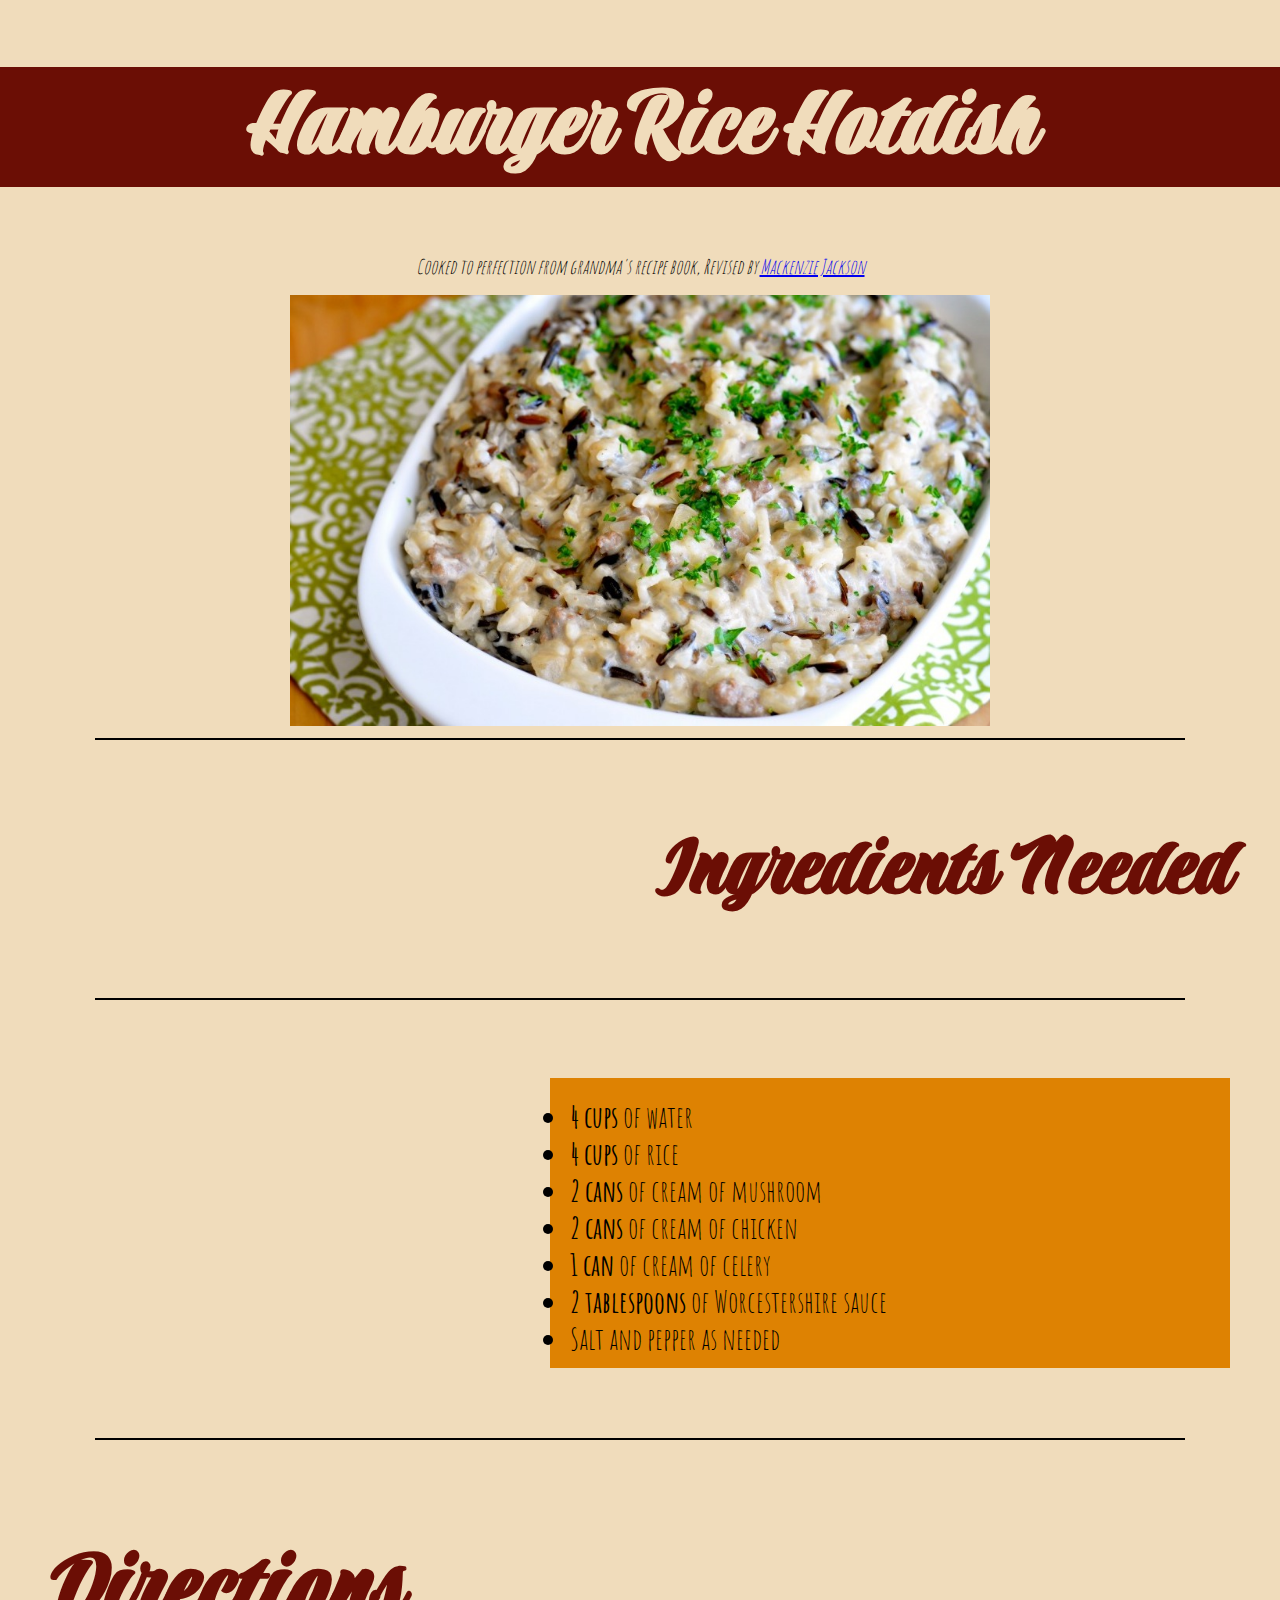
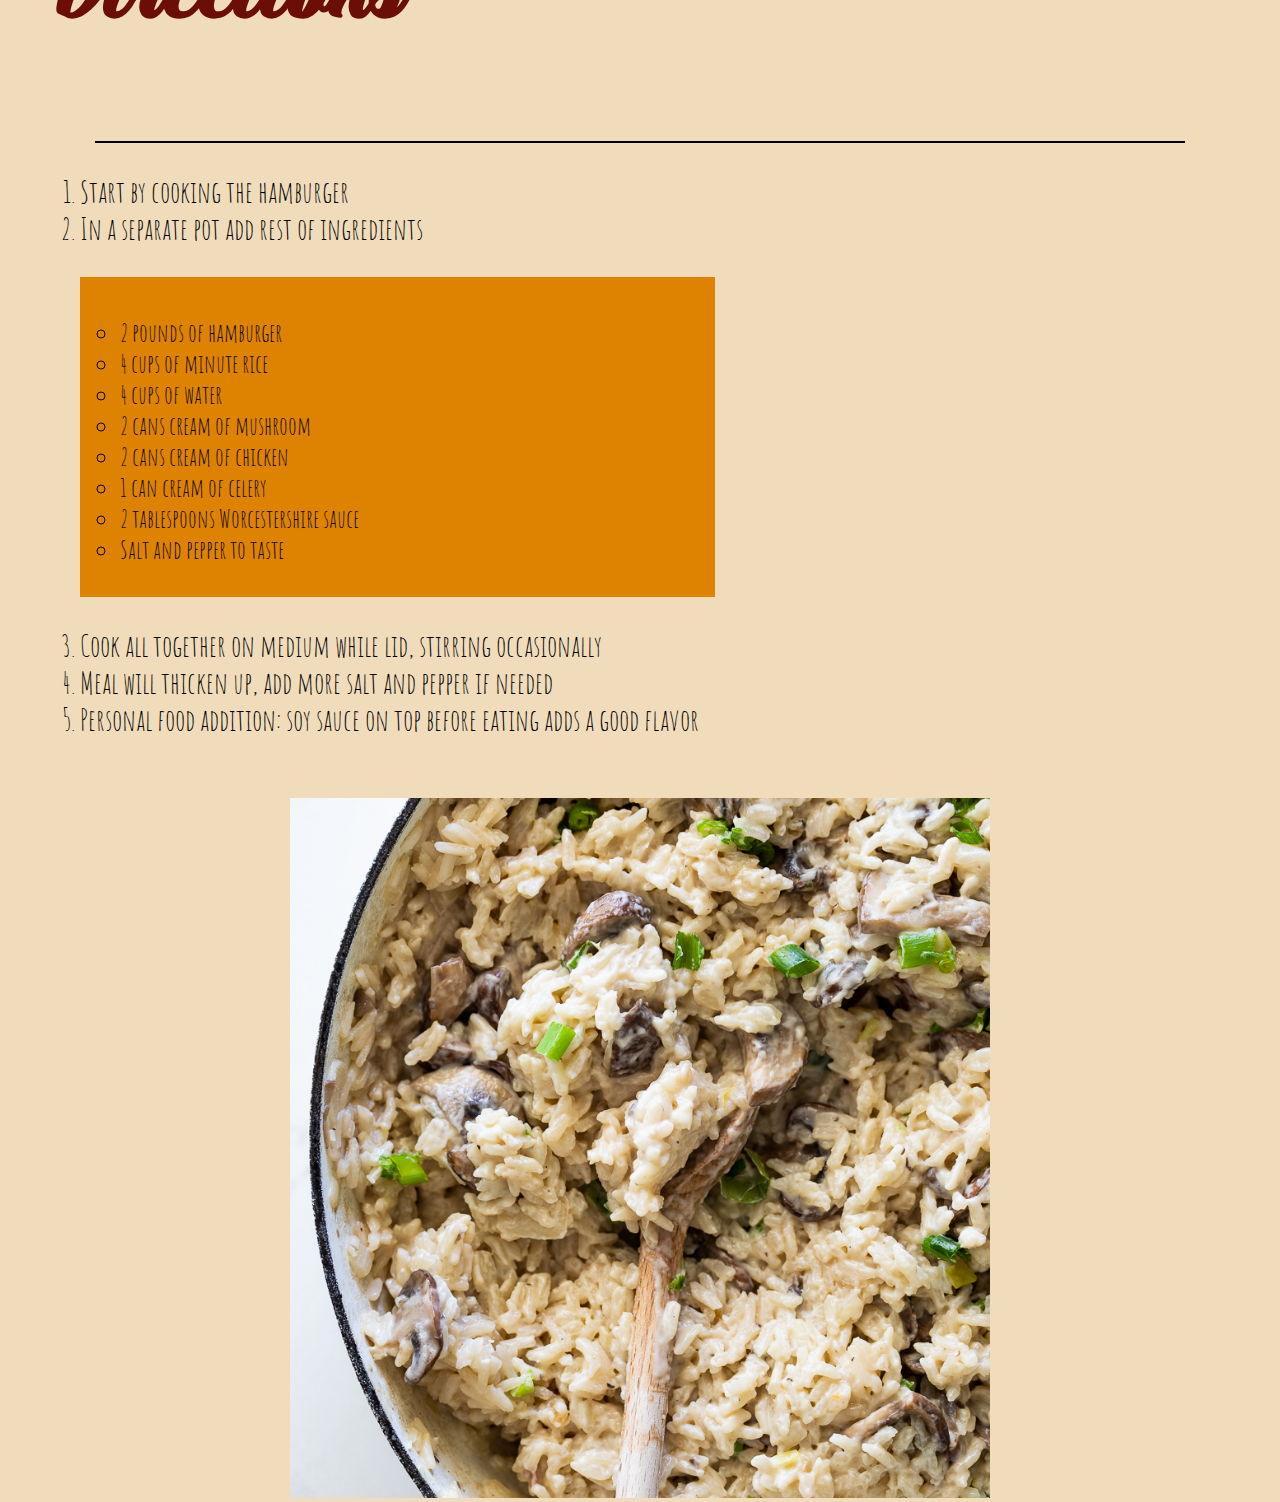
==== Week 8/index.html @ 60000d42 "Add files via upload" ====
<!DOCTYPE html>

<html lang="en"> 

    <head>
        <link rel="stylesheet" type="text/css" href="style.css" />
        <link rel="preconnect" href="https://fonts.googleapis.com">
<link rel="preconnect" href="https://fonts.gstatic.com" crossorigin>
<link href="https://fonts.googleapis.com/css2?family=Crafty+Girls&family=La+Belle+Aurore&family=Shadows+Into+Light&display=swap" rel="stylesheet"> 
<link rel="preconnect" href="https://fonts.googleapis.com">
<link rel="preconnect" href="https://fonts.gstatic.com" crossorigin>
<link href="https://fonts.googleapis.com/css2?family=BhuTuka+Expanded+One&family=Praise&display=swap" rel="stylesheet">
<link rel="preconnect" href="https://fonts.googleapis.com">
<link rel="preconnect" href="https://fonts.gstatic.com" crossorigin>
<link href="https://fonts.googleapis.com/css2?family=Amatic+SC&family=Praise&family=Smooch+Sans:wght@300&display=swap" rel="stylesheet">

    </head>
    
    <body>
        

                <center>
        <h1>Hamburger Rice Hotdish</h1>
        </center>

    <p>
        <center>
    <i>Cooked to perfection from grandma's recipe book, Revised by 
        <a href="https://www.facebook.com/mackenzie.jackson.545/" target="_blank">Mackenzie Jackson</a>
    </i>
            </center>
    </p>
       <center>
      <img src="img/WM-wild-rice-featured-image.jpg.jpg" alt="hamburger rice hotdish">
  </center>

<hr size="2px" width="85%" color="black">
     <!--INGREDIENTS LIST-->   
     <div id="ingredients"> 

<div class="ingredients">
        <h2>Ingredients Needed</h2></div>


<hr size="2px" width="85%" color="black">

             <div class="ing">

         <li><b>4 cups</b> of water</li>
        <li><b>4 cups</b> of rice</li>
        <li><b>2 cans</b> of cream of mushroom</li>
        <li><b>2 cans</b> of cream of chicken</li>
        <li><b>1 can</b> of cream of celery</li>
        <li><b>2 tablespoons</b> of Worcestershire sauce</li>
        <li>Salt and pepper as needed</li></div>
 
        
        </div>
   
     
<hr size="2px" width="85%" color="black">

       <!--DIRECTION LIST-->     
   <div id="direction">
           <div class="directions">  

        <h2>Directions</h2>
</div>

<hr size="2px" width="85%" color="black">

       
  

    <ol>    
        <p>
  
        <li>Start by cooking the hamburger</li>
        <li>In a separate pot add rest of ingredients </li> 
    
      </p>
    <div class="dir">
        <ul>
        <li>2 pounds of hamburger</li> 
        <li>4 cups of minute rice</li>
        <li>4 cups of water</li>
        <li>2 cans cream of mushroom</li>
        <li>2 cans cream of chicken</li>
        <li>1 can cream of celery </li>
        <li>2 tablespoons Worcestershire sauce </li>
        <li>Salt and pepper to taste</li>
    </ul>
    </div>



<p>
        <li>Cook all together on medium while lid, stirring occasionally</li>
        <li>Meal will thicken up, add more salt and pepper if needed</li>
        <li>Personal food addition: soy sauce on top before eating adds a good flavor</li>
        </p>
        </ol>
          </div>
    
    
         <center>
        
      <img src="img/Creamy-mushroom-rice-3.jpeg" alt="hamburger rice hotdish">

  </center>
        
    </body>
---- Week 8/style.css ----
body    {
   background-color: rgb(240, 220, 187);
   margin: 0;
}

H1   {
  font-family: 'Praise', cursive;
      font-size: 100px; 
      width: 100px;
     color: rgb(240, 220, 187);
     grid-area: header;
     border: 10px  rgb(107, 14, 5);
   width: 100%;
   height: 120px;
background-color:  rgb(107, 14, 5);
}


ul   {

 font-family: 'Amatic SC', cursive;
font-size: 25px;
color: black;
padding: 20px;
border: 20px  rgb(222, 130, 2);
   width: 60%;
   height: 200px;
background-color:  rgb(222, 130, 2);
float: left;
}


ol   { 
  font-family: 'Amatic SC', cursive;
   font-size: 30px;
   color: black;
   text-align: left;
  margin-right: 10px;
  margin-left: 40px;
  margin-bottom: 60px;

}

.directions { 
   font-size: 70px;
 font-family: 'Praise', cursive;
   color: rgb(107, 14, 5);
    text-align: left;    
 margin-right: 80px;
  margin-left: 50px
 
}



i { 
   font-family: 'Amatic SC', cursive;
font-size: 20px;
color: black;



}

img {
      width: 700px;
    
}

.ing {
        font-family: 'Amatic SC', cursive;
font-size: 30px;
color: black;
padding: 20px;
border: 10px  rgb(222, 130, 2);
   width: 50%;
   height: 250px;
background-color:  rgb(222, 130, 2);
 margin-top: 70px;
 margin-bottom: 70px;
 margin-right: 50px;
 float: right;


}

.dir {
       font-family: 'Amatic SC', cursive;
font-size: 25px;
color: black;
padding: 20px;
border: 10px  rgb(222, 130, 2);
   width: 50%;
   height: 280px;
background-color:  rgb(222, 130, 2);
 margin-right: 30px;

}

.ingredients{ 
  font-size: 60px;
 font-family: 'Praise', cursive;
   color: rgb(107, 14, 5);
   text-align: right;
  margin-right: 50px;
 
}
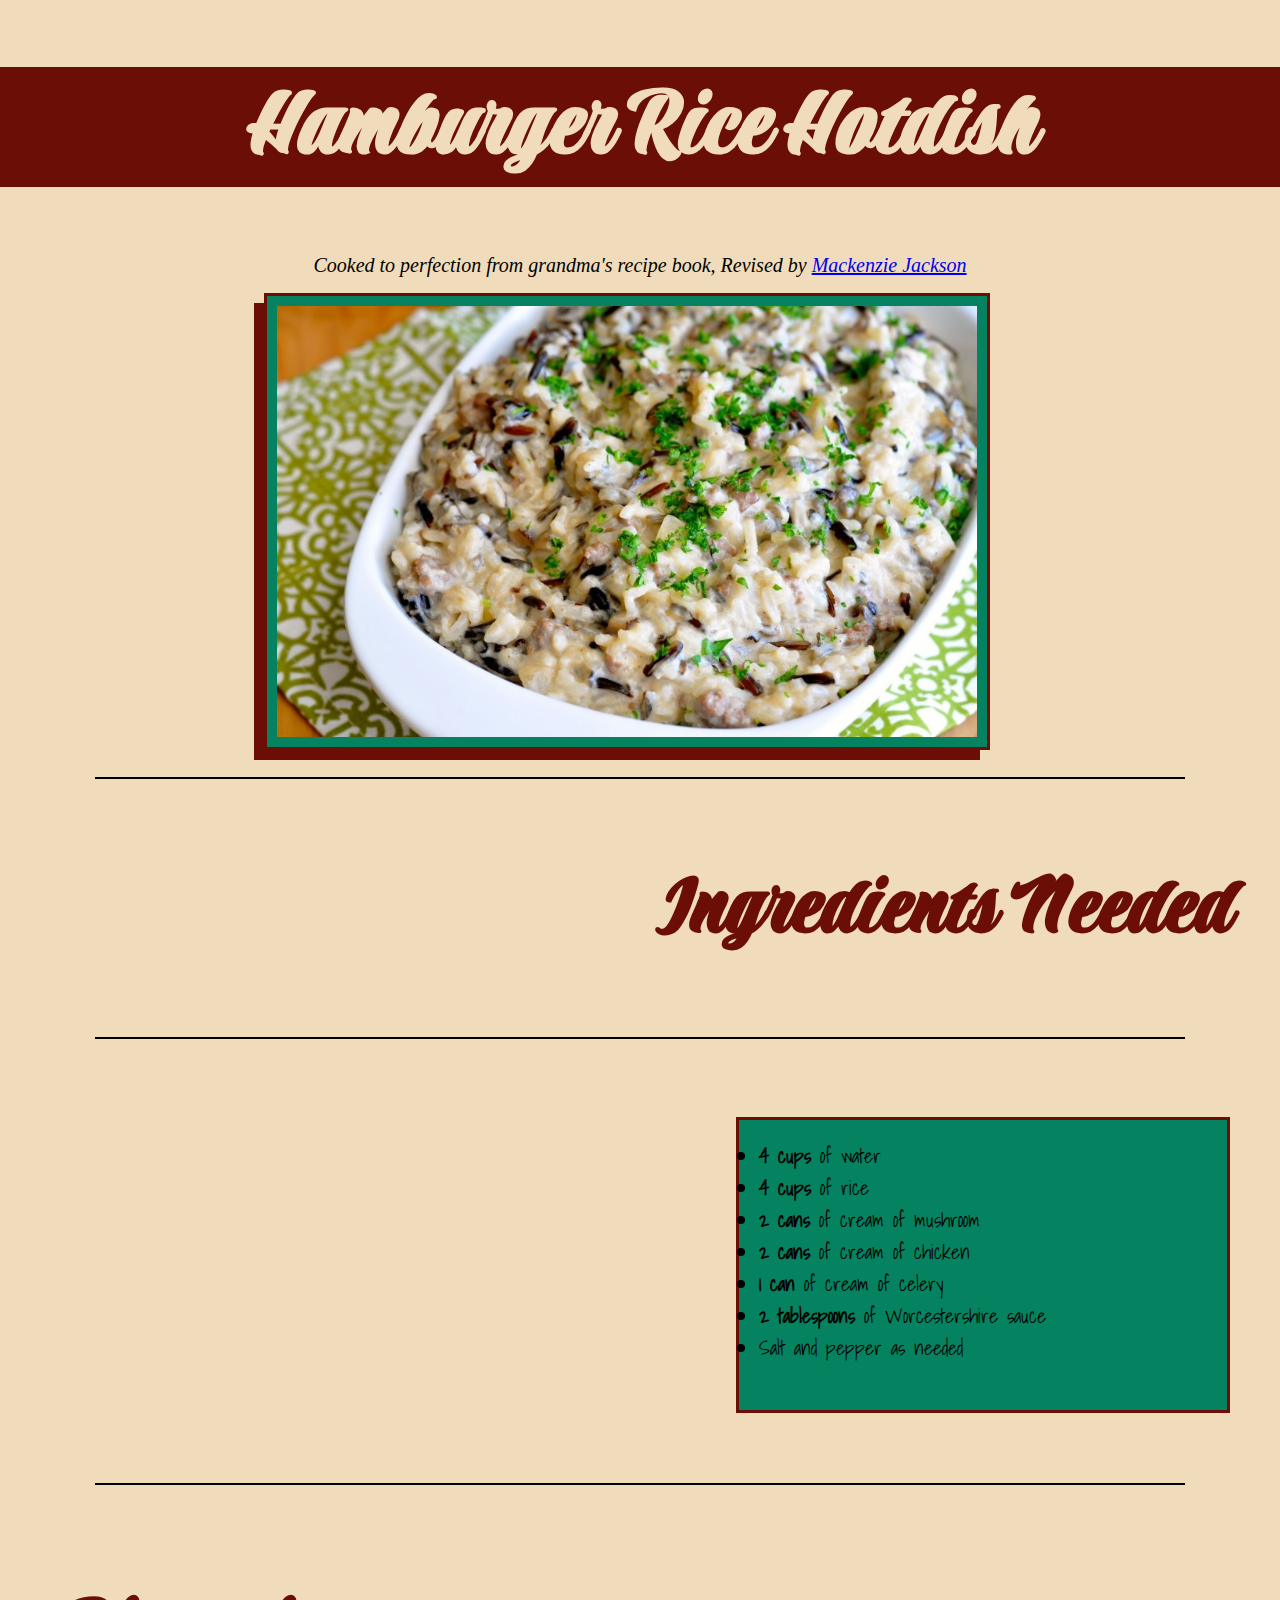
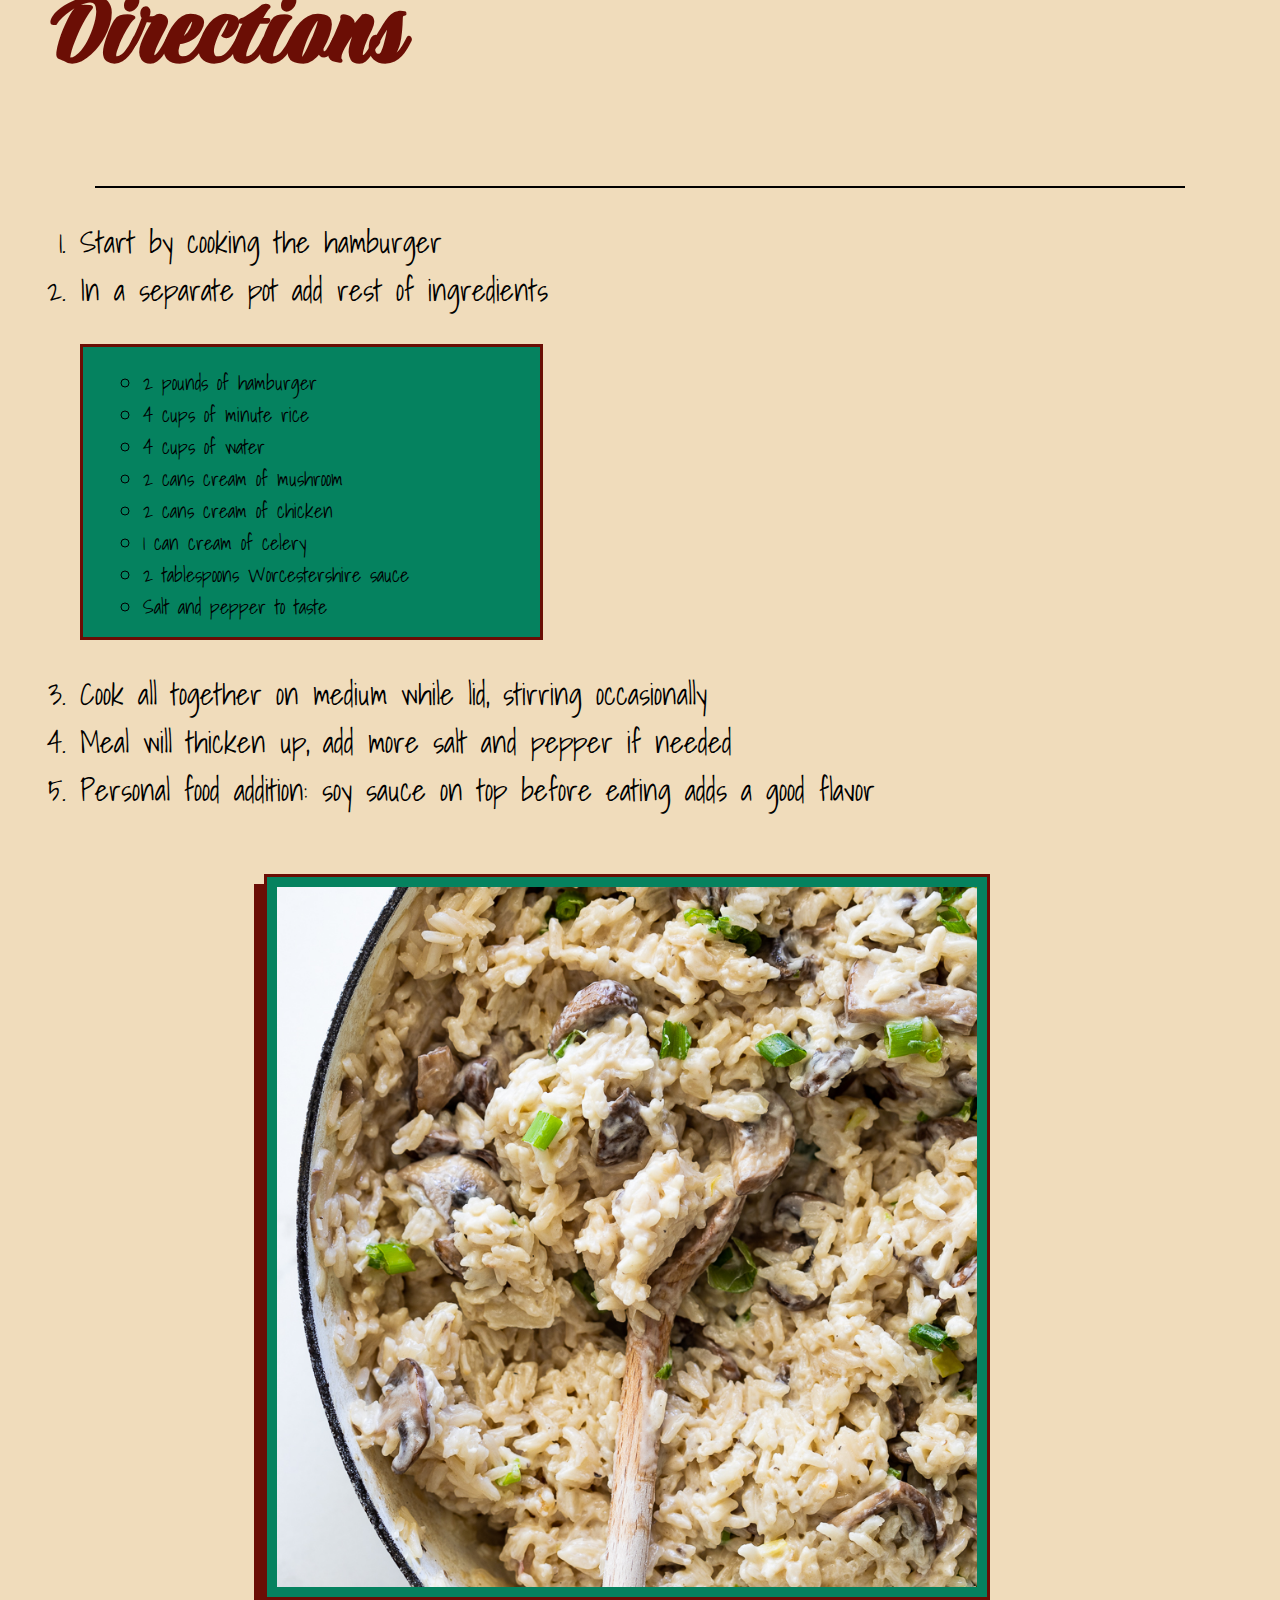
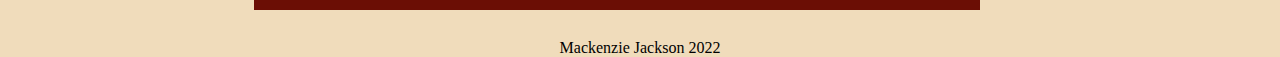
==== commit 252c6f2d: "Add files via upload" ====
--- a/Week 8/index.html
+++ b/Week 8/index.html
@@ -6,13 +6,11 @@
         <link rel="stylesheet" type="text/css" href="style.css" />
         <link rel="preconnect" href="https://fonts.googleapis.com">
 <link rel="preconnect" href="https://fonts.gstatic.com" crossorigin>
-<link href="https://fonts.googleapis.com/css2?family=Crafty+Girls&family=La+Belle+Aurore&family=Shadows+Into+Light&display=swap" rel="stylesheet"> 
 <link rel="preconnect" href="https://fonts.googleapis.com">
-<link rel="preconnect" href="https://fonts.gstatic.com" crossorigin>
-<link href="https://fonts.googleapis.com/css2?family=BhuTuka+Expanded+One&family=Praise&display=swap" rel="stylesheet">
 <link rel="preconnect" href="https://fonts.googleapis.com">
 <link rel="preconnect" href="https://fonts.gstatic.com" crossorigin>
 <link href="https://fonts.googleapis.com/css2?family=Amatic+SC&family=Praise&family=Smooch+Sans:wght@300&display=swap" rel="stylesheet">
+<link href="https://fonts.googleapis.com/css2?family=Shadows+Into+Light&display=swap" rel="stylesheet">
 
     </head>
     
@@ -109,5 +107,6 @@
 
   </center>
         
+        <footer> Mackenzie Jackson 2022</footer>
     </body>
         --- a/Week 8/style.css
+++ b/Week 8/style.css
@@ -16,22 +16,9 @@
 }
 
 
-ul   {
-
- font-family: 'Amatic SC', cursive;
-font-size: 25px;
-color: black;
-padding: 20px;
-border: 20px  rgb(222, 130, 2);
-   width: 60%;
-   height: 200px;
-background-color:  rgb(222, 130, 2);
-float: left;
-}
-
 
 ol   { 
-  font-family: 'Amatic SC', cursive;
+  font-family: 'Shadows Into Light', cursive;
    font-size: 30px;
    color: black;
    text-align: left;
@@ -54,7 +41,7 @@
 
 
 i { 
-   font-family: 'Amatic SC', cursive;
+   ffont-family: 'Shadows Into Light', cursive;
 font-size: 20px;
 color: black;
 
@@ -63,19 +50,26 @@
 }
 
 img {
-      width: 700px;
-    
+          width: 700px;
+     
+     padding: 10px;
+     margin-right: 6%;
+     margin-left: 4%;
+     margin-bottom: 15px;
+     border: 3px solid rgb(107, 14, 5);
+     box-shadow: -10px 10px rgb(107, 14, 5);
+     background-color: rgb(5, 130, 95);
 }
 
 .ing {
-        font-family: 'Amatic SC', cursive;
-font-size: 30px;
+        font-family: 'Shadows Into Light', cursive;
+font-size: 20px;
 color: black;
-padding: 20px;
-border: 10px  rgb(222, 130, 2);
-   width: 50%;
+padding: 20px ;
+border: 3px solid rgb(107, 14, 5);
+   width: 35%;
    height: 250px;
-background-color:  rgb(222, 130, 2);
+background-color:  rgb(5, 130, 95);
  margin-top: 70px;
  margin-bottom: 70px;
  margin-right: 50px;
@@ -85,14 +79,14 @@
 }
 
 .dir {
-       font-family: 'Amatic SC', cursive;
-font-size: 25px;
+       font-family: 'Shadows Into Light', cursive;
+font-size: 20px;
 color: black;
 padding: 20px;
-border: 10px  rgb(222, 130, 2);
-   width: 50%;
-   height: 280px;
-background-color:  rgb(222, 130, 2);
+border: 3px solid rgb(107, 14, 5);
+   width: 35%;
+   height: 250px;
+background-color:  rgb(5, 130, 95);
  margin-right: 30px;
 
 }
@@ -106,5 +100,9 @@
  
 }
 
+footer {
+    text-align: center;
+    margin-top: 20px;
+}
 
 
